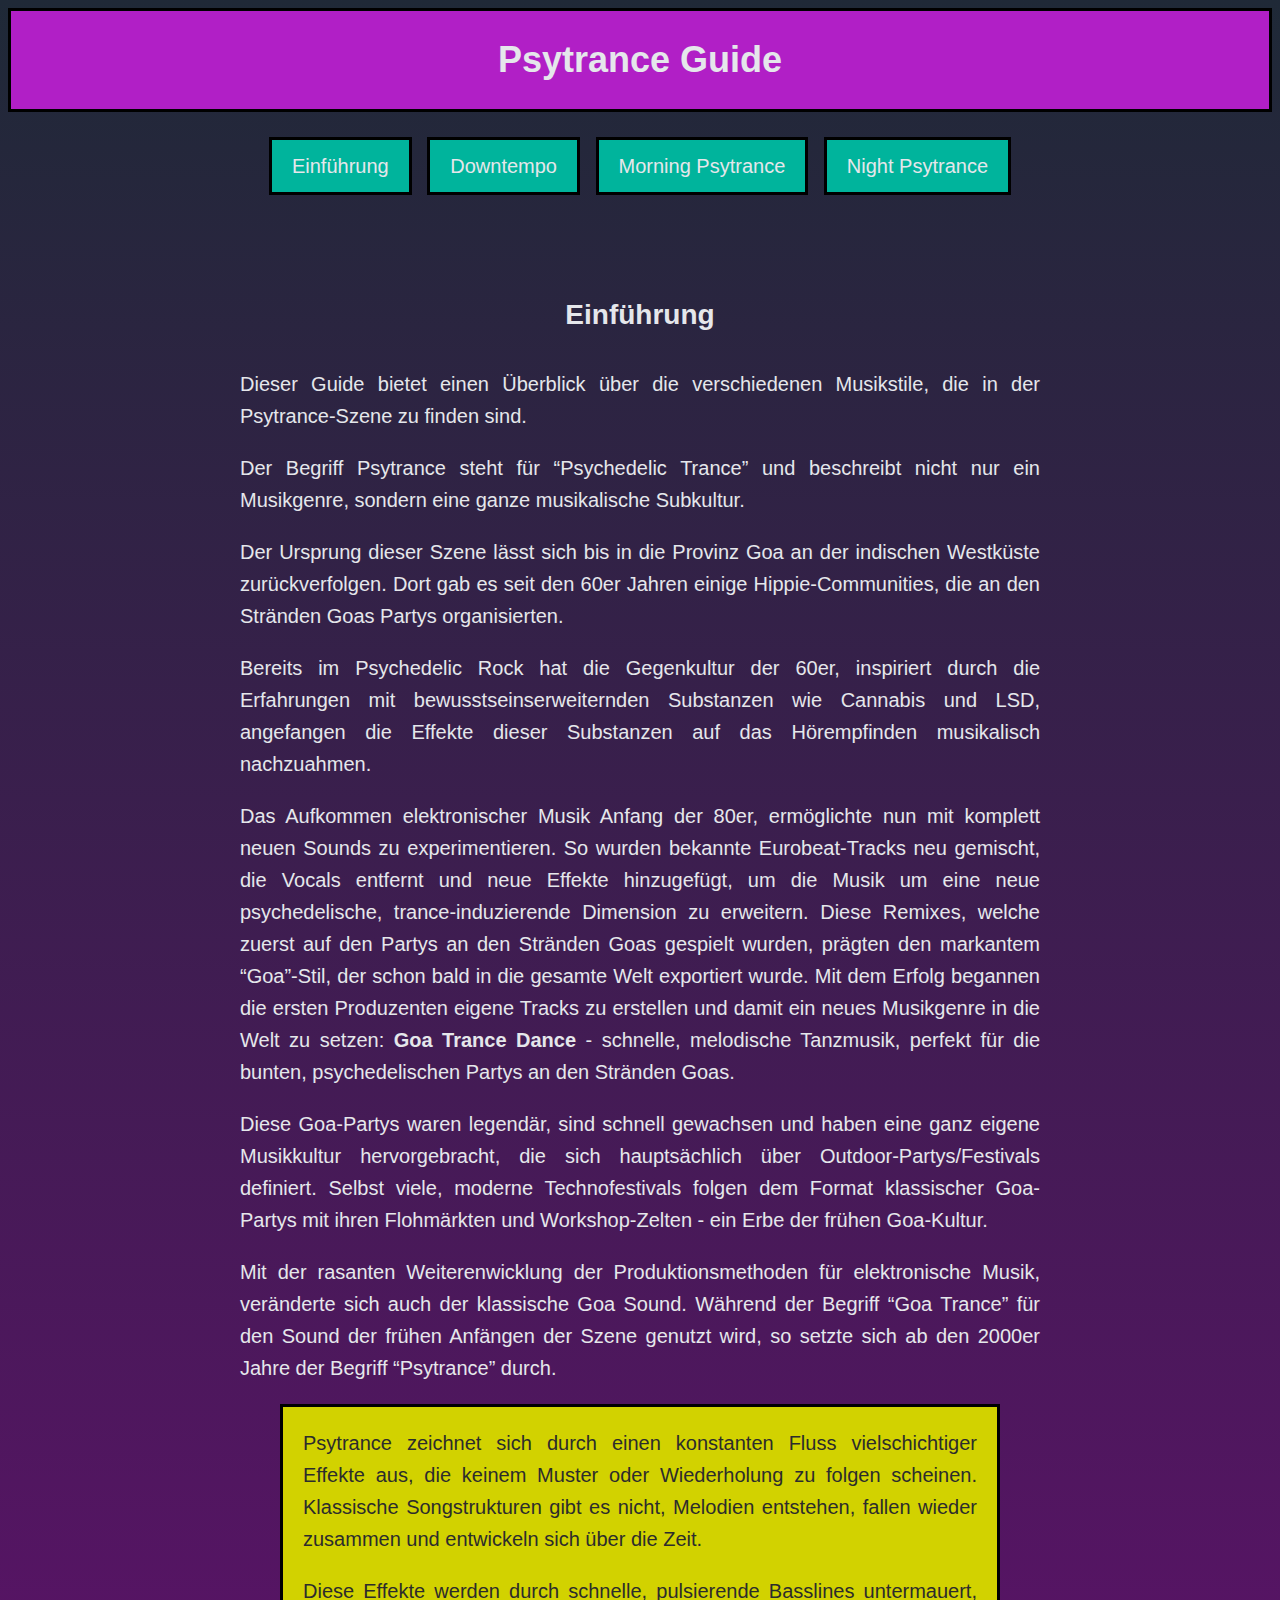
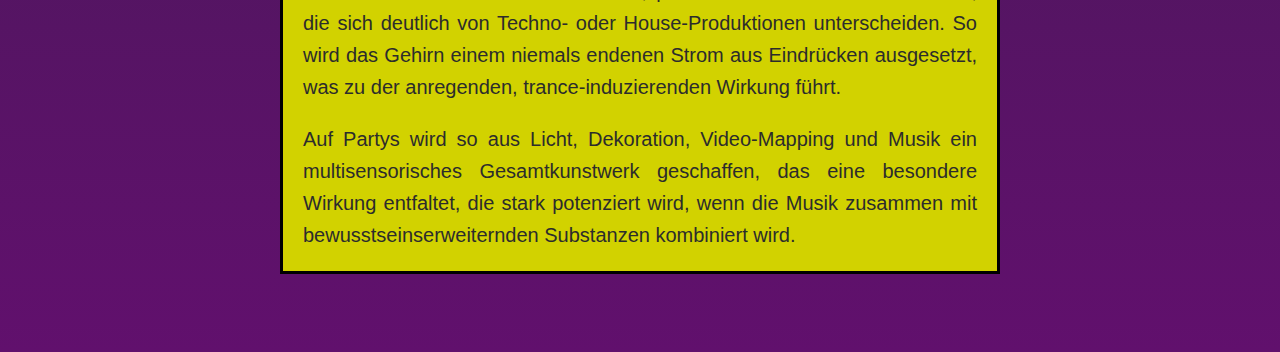
==== psytrance/index.html @ 25502bfd "feat: adds psytrance" ====
<!DOCTYPE html><!DOCTYPE html>
<html lang="de">

<head>
    <meta charset="utf-8">
    <meta name="viewport" content="width=device-width, initial-scale=1">
    <title>Psytrance Guide</title>
    <link rel="stylesheet" type="text/css" href="styles.css" />
    <link rel="icon" type="image/svg+xml" href="/favicon.svg" />
</head>
<body>
    <header>
        <h1>Psytrance Guide</h1>
    </header>

    <nav>
        <ul>
            <li class="button"><a href="/">Einführung</a></li>
            <li class="button"><a href="/downtempo">Downtempo</a></li>
            <li class="button"><a href="/morning">Morning Psytrance</a></li>
            <li class="button"><a href="/night">Night Psytrance</a></li>
        </ul>
    </nav>

    <section>
        <h2 id="einführung">Einführung</h2>
<p>Dieser Guide bietet einen Überblick über die verschiedenen Musikstile,
die in der Psytrance-Szene zu finden sind.</p>
<p>Der Begriff Psytrance steht für “Psychedelic Trance”
und beschreibt nicht nur ein Musikgenre,
sondern eine ganze musikalische Subkultur.</p>
<p>Der Ursprung dieser Szene lässt sich bis in die Provinz Goa an der indischen Westküste zurückverfolgen.
Dort gab es seit den 60er Jahren einige Hippie-Communities,
die an den Stränden Goas Partys organisierten.</p>
<p>Bereits im Psychedelic Rock hat die Gegenkultur der 60er,
inspiriert durch die Erfahrungen mit bewusstseinserweiternden Substanzen wie Cannabis und LSD,
angefangen die Effekte dieser Substanzen auf das Hörempfinden musikalisch nachzuahmen.</p>
<p>Das Aufkommen elektronischer Musik Anfang der 80er,
ermöglichte nun mit komplett neuen Sounds zu experimentieren.
So wurden bekannte Eurobeat-Tracks neu gemischt,
die Vocals entfernt
und neue Effekte hinzugefügt,
um die Musik um eine neue psychedelische, trance-induzierende Dimension zu erweitern.
Diese Remixes,
welche zuerst auf den Partys an den Stränden Goas gespielt wurden,
prägten den markantem “Goa”-Stil,
der schon bald in die gesamte Welt exportiert wurde.
Mit dem Erfolg begannen die ersten Produzenten eigene Tracks zu erstellen und
damit ein neues Musikgenre in die Welt zu setzen:
<strong>Goa Trance Dance</strong> - schnelle, melodische Tanzmusik, perfekt für die bunten, psychedelischen Partys an den Stränden Goas.</p>
<p>Diese Goa-Partys waren legendär, sind schnell gewachsen und haben eine ganz eigene Musikkultur hervorgebracht,
die sich hauptsächlich über Outdoor-Partys/Festivals definiert.
Selbst viele, moderne Technofestivals folgen dem Format klassischer Goa-Partys mit ihren Flohmärkten
und Workshop-Zelten - ein Erbe der frühen Goa-Kultur.</p>
<p>Mit der rasanten Weiterenwicklung der Produktionsmethoden für elektronische Musik,
veränderte sich auch der klassische Goa Sound.
Während der Begriff “Goa Trance” für den Sound der frühen Anfängen der Szene genutzt wird,
so setzte sich ab den 2000er Jahre der Begriff “Psytrance” durch.</p>
<blockquote>
<p>Psytrance zeichnet sich durch einen konstanten Fluss vielschichtiger Effekte aus,
die keinem Muster oder Wiederholung zu folgen scheinen.
Klassische Songstrukturen gibt es nicht, Melodien entstehen, fallen wieder zusammen
und entwickeln sich über die Zeit.</p>
<p>Diese Effekte werden durch schnelle, pulsierende Basslines untermauert,
die sich deutlich von Techno- oder House-Produktionen unterscheiden.
So wird das Gehirn einem niemals endenen Strom aus Eindrücken ausgesetzt,
was zu der anregenden, trance-induzierenden Wirkung führt.</p>
<p>Auf Partys wird so aus Licht, Dekoration, Video-Mapping und Musik ein multisensorisches Gesamtkunstwerk geschaffen,
das eine besondere Wirkung entfaltet,
die stark potenziert wird,
wenn die Musik zusammen mit bewusstseinserweiternden Substanzen kombiniert wird.</p>
</blockquote></section>
</body>
</html>
---- psytrance/styles.css ----
:root {
    --text: #e5e7eb;
    --visited-text: #aaa;
    --background: #1f2937;
    --gradient: linear-gradient(#1f2937, #61106d);
    --border: #aaa;
    --background-header: #b11fc6;
    --button: #00b49c;
    --button-hover: #00ccb1;
    --black: #000;
    --blockquote-text: #2c2c2c;
    --blockquote: #d2d200;
}

body {
    font-family: Metropolis, Inter, X-LocaleSpecific, Arial, sans-serif;
    color: var(--text);
    font-weight: 100;
    font-size: 20px;
    line-height: 1.6;
    background: var(--gradient);
}

a {
    color: var(--text);
}

a :visited {
    color: var(--visited-text);
}

header {
    padding-top: 20px;
    padding-bottom: 20px;
    background-color: var(--background-header);
    border: 3px solid var(--black);
}

nav {
    padding-top: 10px;
    padding-bottom: 20px;
    margin-top: 10px;
    text-align: center;
}

nav ul {
    list-style-type: none;
    padding: 0;
    margin: 0;
}

nav ul li {
    display: inline-block;
}

.button:hover {
    background-color: var(--button-hover);
}

.button {
    border: 3px solid var(--black);
    background-color: var(--button);
    text-decoration: none;
    padding-left: 20px;
    padding-right: 20px;
    padding-top: 10px;
    padding-bottom: 10px;
    margin: 5px;
}

.button > a {
    text-decoration: none;
}


nav,
section {
    max-width: 800px;
    margin-left: auto;
    margin-right: auto;
}

section {
    padding: 50px;
}

h1 {
    font-size: 36px;
    margin: 0;
    text-align: center;
}

h2 {
    font-size: 28px;
    margin-bottom: 30px;
    text-align: center;
}

h3 {
    font-size: 24px;
    margin-bottom: 10px;
    text-align: center;
}

blockquote {
    border: 3px solid var(--black);
    background-color: var(--blockquote);
    color: var(--blockquote-text);
    padding-left: 20px;
    padding-right: 20px;
}

blockquote, p {
    text-align: justify;
    text-justify: inter-word;
}

strong {
    font-weight: bold;
}
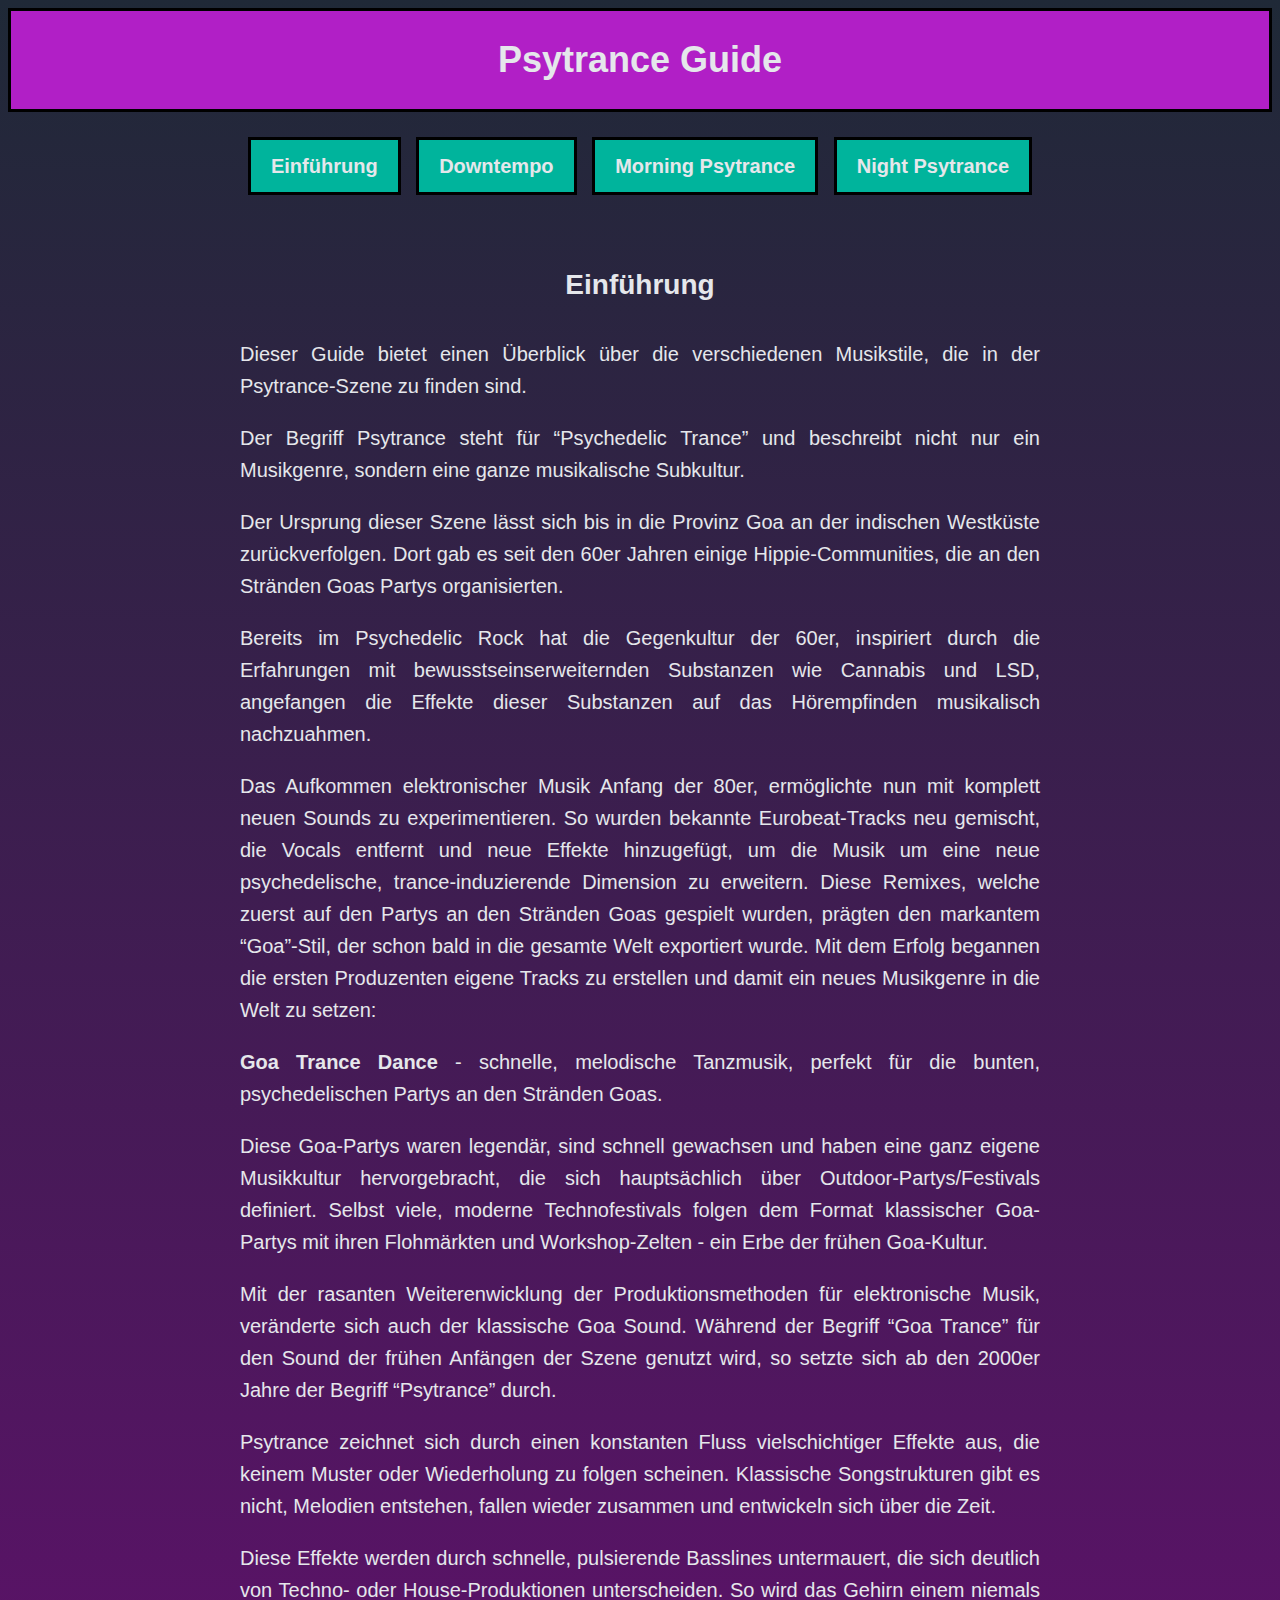
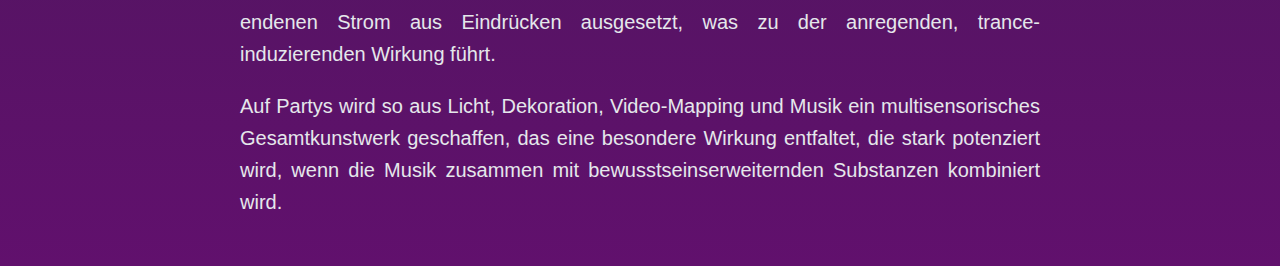
==== commit 4c289360: "fix: improves psytrance mobile experience" ====
--- a/psytrance/index.html
+++ b/psytrance/index.html
@@ -5,8 +5,8 @@
     <meta charset="utf-8">
     <meta name="viewport" content="width=device-width, initial-scale=1">
     <title>Psytrance Guide</title>
-    <link rel="stylesheet" type="text/css" href="styles.css" />
-    <link rel="icon" type="image/svg+xml" href="/favicon.svg" />
+    <link rel="stylesheet" type="text/css" href="/psytrance/styles.css" />
+    <link rel="icon" type="image/svg+xml" href="/psytrance/favicon.svg" />
 </head>
 <body>
     <header>
@@ -15,10 +15,10 @@
 
     <nav>
         <ul>
-            <li class="button"><a href="/">Einführung</a></li>
-            <li class="button"><a href="/downtempo">Downtempo</a></li>
-            <li class="button"><a href="/morning">Morning Psytrance</a></li>
-            <li class="button"><a href="/night">Night Psytrance</a></li>
+            <li class="button"><a href="/psytrance">Einführung</a></li>
+            <li class="button"><a href="/psytrance/downtempo">Downtempo</a></li>
+            <li class="button"><a href="/psytrance/morning">Morning Psytrance</a></li>
+            <li class="button"><a href="/psytrance/night">Night Psytrance</a></li>
         </ul>
     </nav>
 
@@ -46,8 +46,8 @@
 prägten den markantem “Goa”-Stil,
 der schon bald in die gesamte Welt exportiert wurde.
 Mit dem Erfolg begannen die ersten Produzenten eigene Tracks zu erstellen und
-damit ein neues Musikgenre in die Welt zu setzen:
-<strong>Goa Trance Dance</strong> - schnelle, melodische Tanzmusik, perfekt für die bunten, psychedelischen Partys an den Stränden Goas.</p>
+damit ein neues Musikgenre in die Welt zu setzen:</p>
+<p><strong>Goa Trance Dance</strong> - schnelle, melodische Tanzmusik, perfekt für die bunten, psychedelischen Partys an den Stränden Goas.</p>
 <p>Diese Goa-Partys waren legendär, sind schnell gewachsen und haben eine ganz eigene Musikkultur hervorgebracht,
 die sich hauptsächlich über Outdoor-Partys/Festivals definiert.
 Selbst viele, moderne Technofestivals folgen dem Format klassischer Goa-Partys mit ihren Flohmärkten
@@ -56,7 +56,6 @@
 veränderte sich auch der klassische Goa Sound.
 Während der Begriff “Goa Trance” für den Sound der frühen Anfängen der Szene genutzt wird,
 so setzte sich ab den 2000er Jahre der Begriff “Psytrance” durch.</p>
-<blockquote>
 <p>Psytrance zeichnet sich durch einen konstanten Fluss vielschichtiger Effekte aus,
 die keinem Muster oder Wiederholung zu folgen scheinen.
 Klassische Songstrukturen gibt es nicht, Melodien entstehen, fallen wieder zusammen
@@ -68,7 +67,6 @@
 <p>Auf Partys wird so aus Licht, Dekoration, Video-Mapping und Musik ein multisensorisches Gesamtkunstwerk geschaffen,
 das eine besondere Wirkung entfaltet,
 die stark potenziert wird,
-wenn die Musik zusammen mit bewusstseinserweiternden Substanzen kombiniert wird.</p>
-</blockquote></section>
+wenn die Musik zusammen mit bewusstseinserweiternden Substanzen kombiniert wird.</p></section>
 </body>
 </html>--- a/psytrance/styles.css
+++ b/psytrance/styles.css
@@ -60,6 +60,7 @@
 .button {
     border: 3px solid var(--black);
     background-color: var(--button);
+    font-weight: bold;
     text-decoration: none;
     padding-left: 20px;
     padding-right: 20px;
@@ -81,7 +82,7 @@
 }
 
 section {
-    padding: 50px;
+    padding: 20px;
 }
 
 h1 {
@@ -113,6 +114,7 @@
 blockquote, p {
     text-align: justify;
     text-justify: inter-word;
+    word-wrap: break-word;
 }
 
 strong {
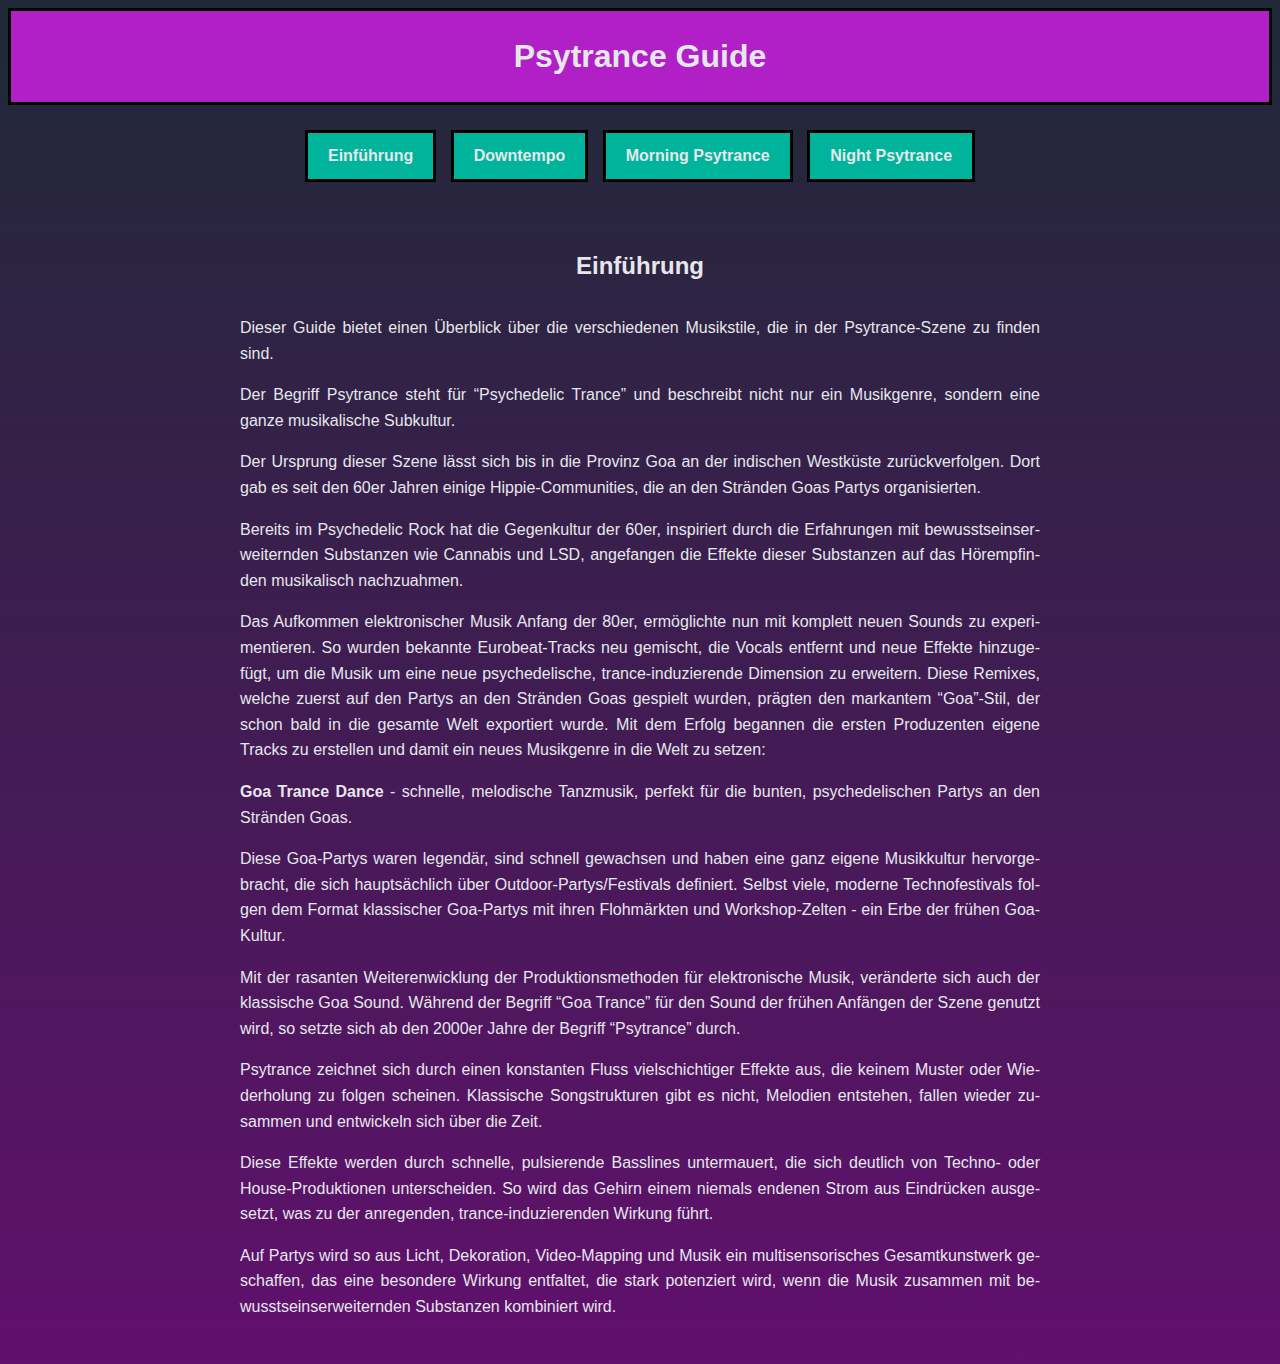
==== commit 131a3d09: "psytrance: improves layout" ====
--- a/psytrance/index.html
+++ b/psytrance/index.html
@@ -22,7 +22,7 @@
         </ul>
     </nav>
 
-    <section>
+    <article>
         <h2 id="einführung">Einführung</h2>
 <p>Dieser Guide bietet einen Überblick über die verschiedenen Musikstile,
 die in der Psytrance-Szene zu finden sind.</p>
@@ -67,6 +67,6 @@
 <p>Auf Partys wird so aus Licht, Dekoration, Video-Mapping und Musik ein multisensorisches Gesamtkunstwerk geschaffen,
 das eine besondere Wirkung entfaltet,
 die stark potenziert wird,
-wenn die Musik zusammen mit bewusstseinserweiternden Substanzen kombiniert wird.</p></section>
+wenn die Musik zusammen mit bewusstseinserweiternden Substanzen kombiniert wird.</p></article>
 </body>
 </html>--- a/psytrance/styles.css
+++ b/psytrance/styles.css
@@ -16,7 +16,7 @@
     font-family: Metropolis, Inter, X-LocaleSpecific, Arial, sans-serif;
     color: var(--text);
     font-weight: 100;
-    font-size: 20px;
+    font-size: 16px;
     line-height: 1.6;
     background: var(--gradient);
 }
@@ -75,38 +75,46 @@
 
 
 nav,
-section {
+article {
     max-width: 800px;
     margin-left: auto;
     margin-right: auto;
 }
 
-section {
+article {
     padding: 20px;
 }
 
 h1 {
-    font-size: 36px;
+    font-size: 32px;
     margin: 0;
     text-align: center;
 }
 
 h2 {
-    font-size: 28px;
+    font-size: 24px;
     margin-bottom: 30px;
     text-align: center;
 }
 
 h3 {
-    font-size: 24px;
+    font-size: 20px;
     margin-bottom: 10px;
     text-align: center;
+}
+
+h4 {
+    font-size: 16px;
+    margin-bottom: 10px;
+    text-align: left;
 }
 
 blockquote {
     border: 3px solid var(--black);
     background-color: var(--blockquote);
     color: var(--blockquote-text);
+    margin-left: 0.25em;
+    margin-right: 0.25em;
     padding-left: 20px;
     padding-right: 20px;
 }
@@ -115,6 +123,7 @@
     text-align: justify;
     text-justify: inter-word;
     word-wrap: break-word;
+    hyphens: auto;
 }
 
 strong {
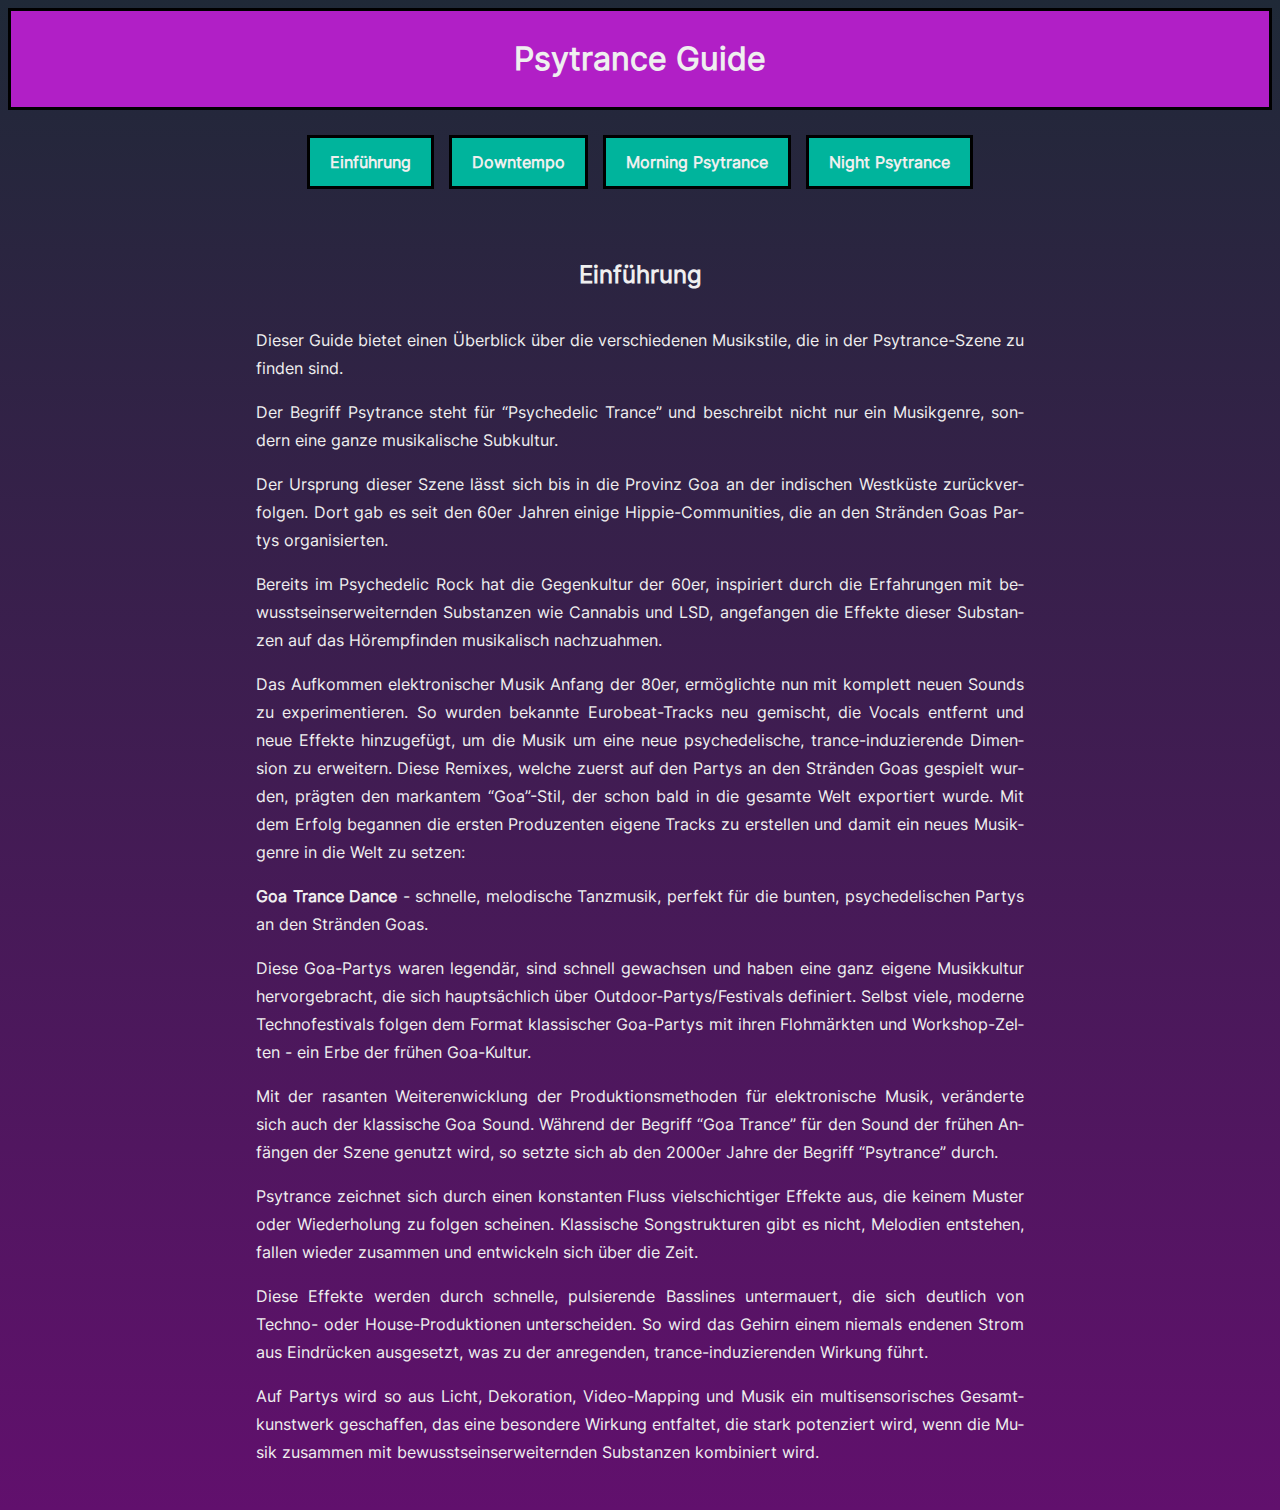
==== commit feec758f: "psytrance: improves readability" ====
--- a/psytrance/index.html
+++ b/psytrance/index.html
@@ -25,7 +25,7 @@
     <article>
         <h2 id="einführung">Einführung</h2>
 <p>Dieser Guide bietet einen Überblick über die verschiedenen Musikstile,
-die in der Psytrance-Szene zu finden sind.</p>
+die in der <nobr>Psytrance</nobr>-Szene zu finden sind.</p>
 <p>Der Begriff Psytrance steht für “Psychedelic Trance”
 und beschreibt nicht nur ein Musikgenre,
 sondern eine ganze musikalische Subkultur.</p>
--- a/psytrance/styles.css
+++ b/psytrance/styles.css
@@ -1,32 +1,30 @@
+@font-face {
+    font-family: Inter;
+    src: url(/psytrance/Inter-Regular.ttf);
+}
+
 :root {
-    --text: #e5e7eb;
-    --visited-text: #aaa;
-    --background: #1f2937;
+    --text: #efefef;
     --gradient: linear-gradient(#1f2937, #61106d);
-    --border: #aaa;
     --background-header: #b11fc6;
     --button: #00b49c;
     --button-hover: #00ccb1;
     --black: #000;
     --blockquote-text: #2c2c2c;
     --blockquote: #d2d200;
-}
+}  
 
 body {
-    font-family: Metropolis, Inter, X-LocaleSpecific, Arial, sans-serif;
+    font-family: Inter, Arial, sans-serif;
     color: var(--text);
     font-weight: 100;
     font-size: 16px;
-    line-height: 1.6;
+    line-height: 1.75;
     background: var(--gradient);
 }
 
 a {
     color: var(--text);
-}
-
-a :visited {
-    color: var(--visited-text);
 }
 
 header {
@@ -76,7 +74,7 @@
 
 nav,
 article {
-    max-width: 800px;
+    max-width: 48rem;
     margin-left: auto;
     margin-right: auto;
 }
@@ -104,7 +102,7 @@
 }
 
 h4 {
-    font-size: 16px;
+    font-size: 18px;
     margin-bottom: 10px;
     text-align: left;
 }
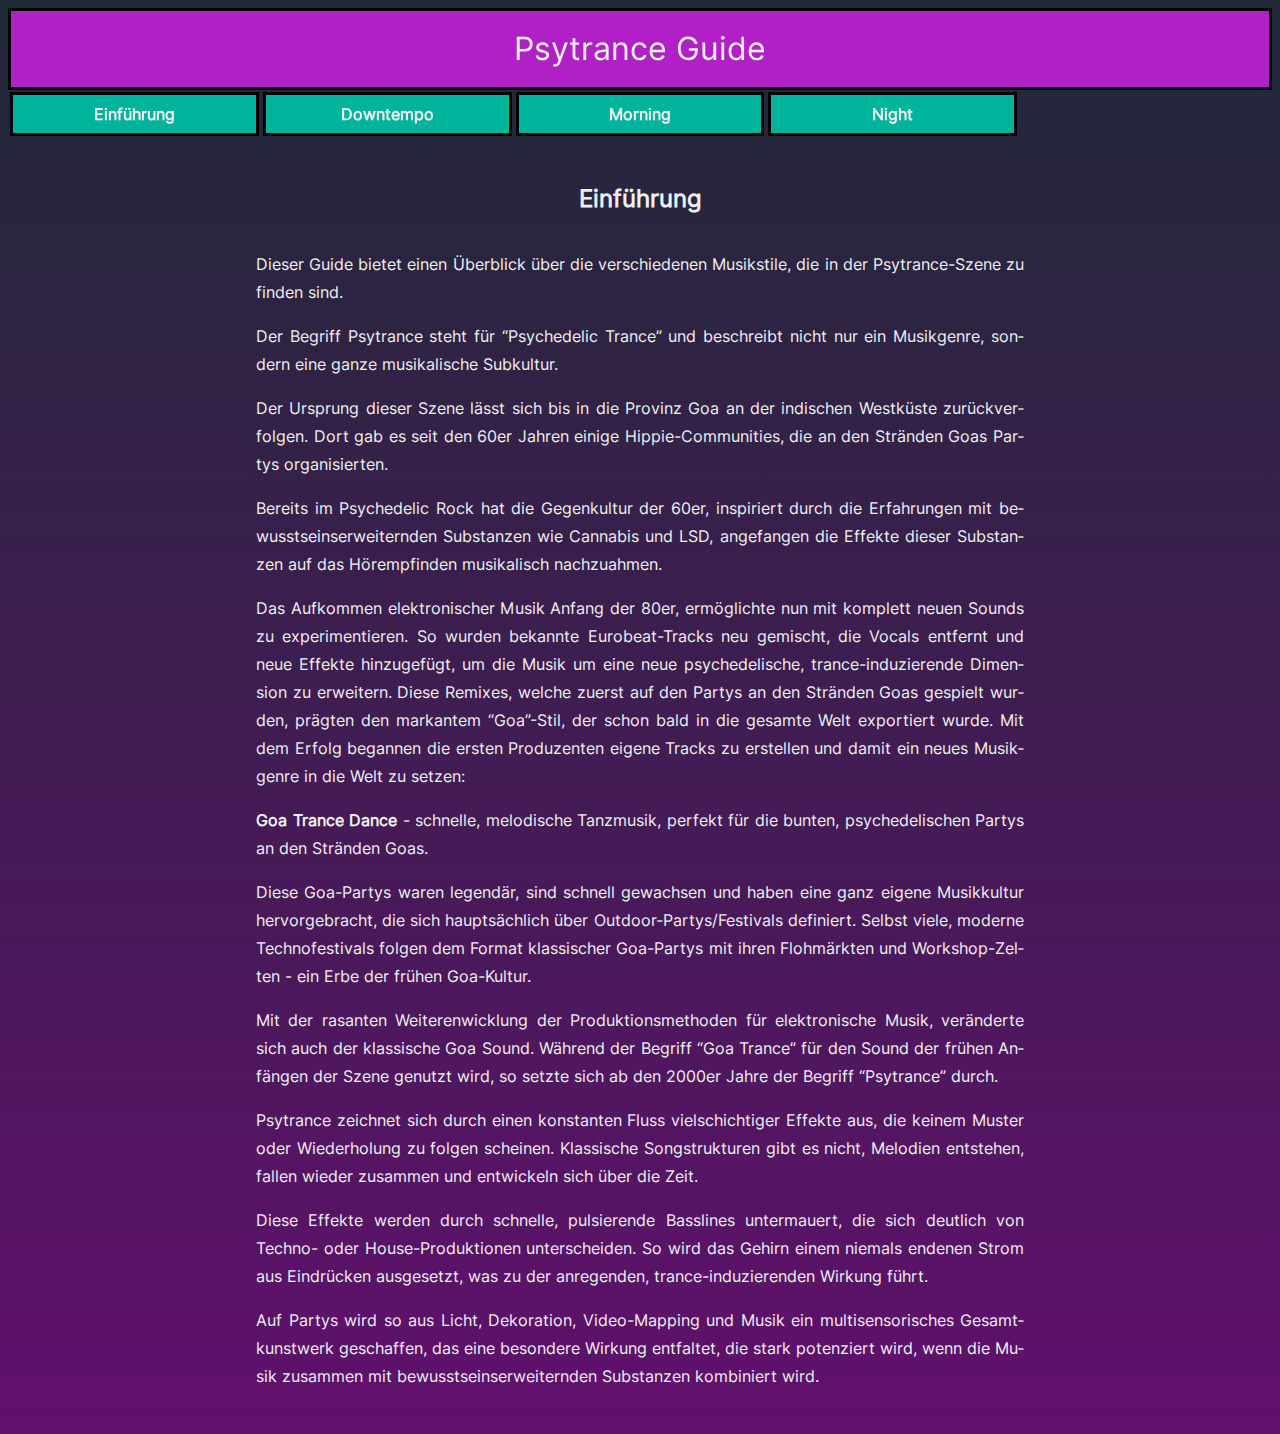
==== commit 9a48d7a0: "psytrance: revises menu" ====
--- a/psytrance/index.html
+++ b/psytrance/index.html
@@ -9,18 +9,59 @@
     <link rel="icon" type="image/svg+xml" href="/psytrance/favicon.svg" />
 </head>
 <body>
-    <header>
-        <h1>Psytrance Guide</h1>
+    <header class="header">
+        <div class="logo">
+            <a href="/psytrance">Psytrance Guide</a>
+        </div>
+        <nav>
+            <div class="row">
+    
+                <div class="nav-button">
+                    <div class="button"><a href="/psytrance">Einführung</a></div>
+                </div>
+    
+                <div class="nav-button">
+                    <label for="downtempo-menu" class="button dropdown">Downtempo</label>
+                    <input type="checkbox" id="downtempo-menu" class="dropdown-box">
+                    <div class="row dropdown-content">
+                        <div class="dropdown-entry"><a href="/psytrance/downtempo">Psychedelic Downtempo</a></div>
+                        <div class="dropdown-entry"><a href="/psytrance/downtempo#psychedelische-live-musik">Live-Musik</a></div>
+                        <div class="dropdown-entry"><a href="/psytrance/downtempo#psychedelic-ambient">Psychedelic Ambient</a></div>
+                        <div class="dropdown-entry"><a href="/psytrance/downtempo#psychillpsybient">Psychill/Psybient</a></div>
+                        <div class="dropdown-entry"><a href="/psytrance/downtempo#psy-dub">Psy Dub</a></div>
+                        <div class="dropdown-entry"><a href="/psytrance/downtempo#psy-bass">Psy Bass</a></div>
+                        <div class="dropdown-entry"><a href="/psytrance/downtempo#chillgressive">Chillgressive</a></div>
+                        <div class="dropdown-entry"><a href="/psytrance/downtempo#dark-psychill">Dark Psychill</a></div>
+                    </div>
+                </div>
+    
+                <div class="nav-button">
+                    <label for="morning-menu" class="button dropdown">Morning</label>
+                    <input type="checkbox" id="morning-menu" class="dropdown-box">
+                    <div class="row dropdown-content">
+                        <div class="dropdown-entry"><a href="/psytrance/morning">Morning Psytrance</a></div>
+                        <div class="dropdown-entry"><a href="/psytrance/morning#goa-trance-neo-goa-135-150-bpm">Goa Trance</a></div>
+                        <div class="dropdown-entry"><a href="/psytrance/morning#progressive-psytrance-proggie-135-142-bpm">Progressive</a></div>
+                        <div class="dropdown-entry"><a href="/psytrance/morning#fullon-142-145-bpm">FullOn</a></div>
+                        <div class="dropdown-entry"><a href="/psytrance/morning#psychedelic-techno">Psy Techno</a></div>
+                    </div>
+                </div>
+    
+                <div class="nav-button">
+                    <label for="night-menu" class="button dropdown">Night</label>
+                    <input type="checkbox" id="night-menu" class="dropdown-box">
+                    <div class="row dropdown-content">
+                        <div class="dropdown-entry"><a href="/psytrance/night">Night Psytrance</a></div>
+                        <div class="dropdown-entry"><a href="/psytrance/night#twilight--night-fullon-142-148-bpm">Twilight/Night Fullon</a></div>
+                        <div class="dropdown-entry"><a href="/psytrance/night#dark-psy-145-160-bpm">Dark Psy</a></div>
+                        <div class="dropdown-entry"><a href="/psytrance/night#forest-148-155-bpm">Forest</a></div>
+                        <div class="dropdown-entry"><a href="/psytrance/night#hi-tech-160-200-bpm">Hi-Tech</a></div>
+                        <div class="dropdown-entry"><a href="/psytrance/night#zenonesque--dark-prog-130-138-bpm">Dark Prog</a></div>
+                    </div>
+                </div>
+            </div>
+        </nav>
     </header>
-
-    <nav>
-        <ul>
-            <li class="button"><a href="/psytrance">Einführung</a></li>
-            <li class="button"><a href="/psytrance/downtempo">Downtempo</a></li>
-            <li class="button"><a href="/psytrance/morning">Morning Psytrance</a></li>
-            <li class="button"><a href="/psytrance/night">Night Psytrance</a></li>
-        </ul>
-    </nav>
 
     <article>
         <h2 id="einführung">Einführung</h2>
--- a/psytrance/styles.css
+++ b/psytrance/styles.css
@@ -6,13 +6,20 @@
 :root {
     --text: #efefef;
     --gradient: linear-gradient(#1f2937, #61106d);
-    --background-header: #b11fc6;
+    --background-header: #1f2937;
+    --background-logo: #b11fc6;
     --button: #00b49c;
     --button-hover: #00ccb1;
+    --dropdown-entry: #1aa5c4;
+    --dropdown-entry-hover: #1abbde;
     --black: #000;
     --blockquote-text: #2c2c2c;
     --blockquote: #d2d200;
-}  
+}
+
+html {
+    scroll-padding-top: 200px;
+}
 
 body {
     font-family: Inter, Arial, sans-serif;
@@ -27,65 +34,20 @@
     color: var(--text);
 }
 
-header {
-    padding-top: 20px;
-    padding-bottom: 20px;
-    background-color: var(--background-header);
-    border: 3px solid var(--black);
-}
-
 nav {
-    padding-top: 10px;
-    padding-bottom: 20px;
-    margin-top: 10px;
-    text-align: center;
-}
-
-nav ul {
-    list-style-type: none;
-    padding: 0;
-    margin: 0;
-}
-
-nav ul li {
-    display: inline-block;
-}
-
-.button:hover {
-    background-color: var(--button-hover);
-}
-
-.button {
-    border: 3px solid var(--black);
-    background-color: var(--button);
-    font-weight: bold;
-    text-decoration: none;
-    padding-left: 20px;
-    padding-right: 20px;
-    padding-top: 10px;
-    padding-bottom: 10px;
-    margin: 5px;
-}
-
-.button > a {
-    text-decoration: none;
-}
-
-
-nav,
+    text-align: center;
+}
+
 article {
     max-width: 48rem;
     margin-left: auto;
     margin-right: auto;
-}
-
-article {
     padding: 20px;
 }
 
 h1 {
-    font-size: 32px;
-    margin: 0;
+    font-size: 28px;
+    margin-bottom: 30px;
     text-align: center;
 }
 
@@ -126,4 +88,126 @@
 
 strong {
     font-weight: bold;
+}
+
+.header {
+    position: sticky;
+    top: 0;
+}
+
+.logo {
+    padding-top: 10px;
+    padding-bottom: 10px;
+    background-color: var(--background-logo);
+    border: 3px solid var(--black);
+    font-size: 32px;
+    margin: 0;
+    text-align: center;
+    display: block;
+}
+
+.logo > a {
+    text-decoration: none;
+}
+
+.button {
+    border: 3px solid var(--black);
+    background-color: var(--button);
+    font-weight: bold;
+    text-decoration: none;
+    padding-left: 10px;
+    padding-right: 10px;
+    padding-top: 5px;
+    padding-bottom: 5px;
+    margin: 2px;
+    cursor: pointer;
+    display: block;
+}
+
+.button:hover {
+    background-color: var(--button-hover);
+}
+
+.button > a {
+    text-decoration: none;
+}
+
+.dropdown-entry {
+    border: 3px solid var(--black);
+    background-color: var(--dropdown-entry);
+    font-weight: bold;
+    text-decoration: none;
+    padding-left: 10px;
+    padding-right: 10px;
+    padding-top: 5px;
+    padding-bottom: 5px;
+    margin-top: 1px;
+    margin-bottom: 1px;
+    margin-left: 5px;
+    margin-right: 5px;
+    cursor: pointer;
+    display: block;
+}
+
+.dropdown-entry:hover {
+    background-color: var(--dropdown-entry-hover);
+}
+
+.dropdown-entry > a {
+    text-decoration: none;
+}
+
+.row:after {
+    content: "";
+    display: table;
+    clear: both;
+}
+
+.nav-button {
+    float: left;
+    width: 20%;
+}
+
+.dropdown-box {
+    display: none;
+}
+
+.dropdown-content {
+    display: none;
+    position: absolute;
+}
+
+.nav-button:hover > .dropdown-content {
+    display: block;
+}
+
+.dropdown-box:checked + .button {
+    background-color: var(--button-checked);
+}
+
+@media screen and (max-width: 775px) {
+    html {
+        scroll-padding-top: initial;
+    }
+    .header {
+        position: initial;
+        top: initial;
+    }
+    .logo {
+        position: sticky;
+        top: 0;
+    }
+    .button, .nav-button {
+        float: none;
+        width: auto;
+        display: block;
+    }
+    .nav-button:hover > .dropdown-content {
+        display: none;
+    }
+    .dropdown-box:checked + .dropdown-content {
+        display: block;
+        position: initial;
+        top: auto;
+    }
 }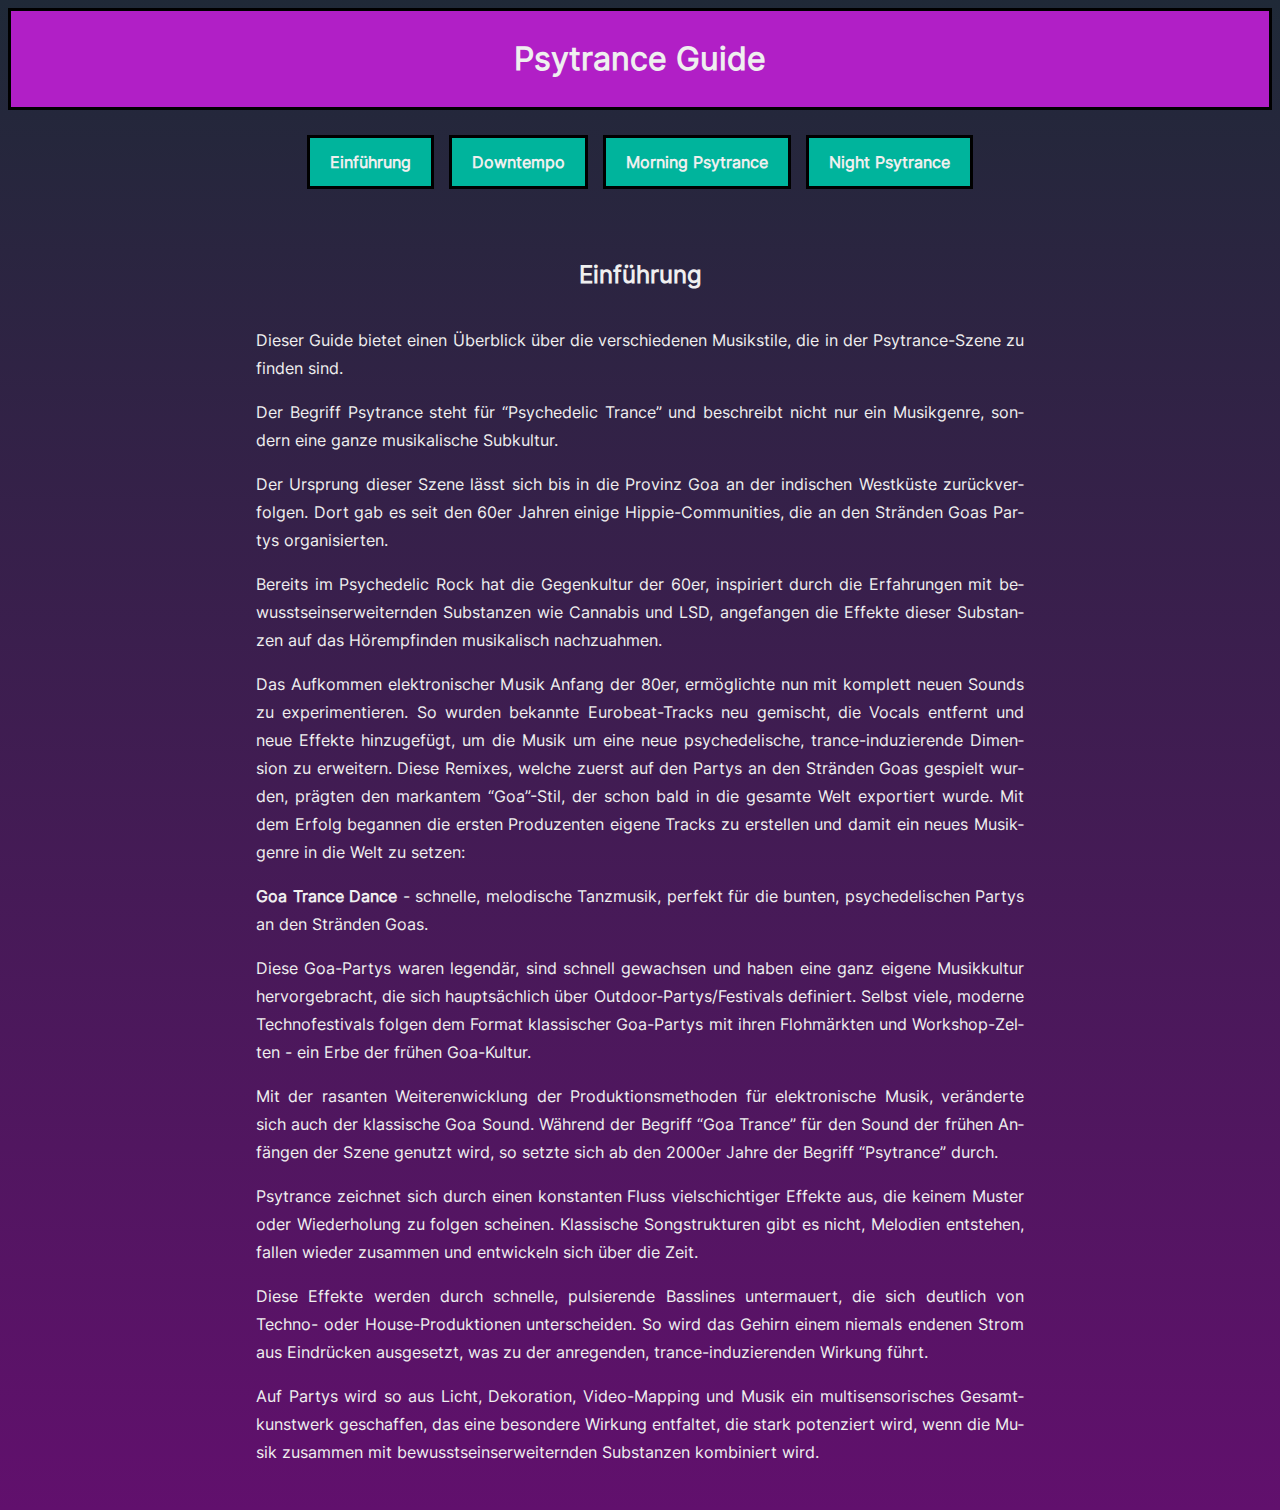
==== commit cbc1d89d: "Revert "psytrance: revises menu"" ====
--- a/psytrance/index.html
+++ b/psytrance/index.html
@@ -9,59 +9,18 @@
     <link rel="icon" type="image/svg+xml" href="/psytrance/favicon.svg" />
 </head>
 <body>
-    <header class="header">
-        <div class="logo">
-            <a href="/psytrance">Psytrance Guide</a>
-        </div>
-        <nav>
-            <div class="row">
-    
-                <div class="nav-button">
-                    <div class="button"><a href="/psytrance">Einführung</a></div>
-                </div>
-    
-                <div class="nav-button">
-                    <label for="downtempo-menu" class="button dropdown">Downtempo</label>
-                    <input type="checkbox" id="downtempo-menu" class="dropdown-box">
-                    <div class="row dropdown-content">
-                        <div class="dropdown-entry"><a href="/psytrance/downtempo">Psychedelic Downtempo</a></div>
-                        <div class="dropdown-entry"><a href="/psytrance/downtempo#psychedelische-live-musik">Live-Musik</a></div>
-                        <div class="dropdown-entry"><a href="/psytrance/downtempo#psychedelic-ambient">Psychedelic Ambient</a></div>
-                        <div class="dropdown-entry"><a href="/psytrance/downtempo#psychillpsybient">Psychill/Psybient</a></div>
-                        <div class="dropdown-entry"><a href="/psytrance/downtempo#psy-dub">Psy Dub</a></div>
-                        <div class="dropdown-entry"><a href="/psytrance/downtempo#psy-bass">Psy Bass</a></div>
-                        <div class="dropdown-entry"><a href="/psytrance/downtempo#chillgressive">Chillgressive</a></div>
-                        <div class="dropdown-entry"><a href="/psytrance/downtempo#dark-psychill">Dark Psychill</a></div>
-                    </div>
-                </div>
-    
-                <div class="nav-button">
-                    <label for="morning-menu" class="button dropdown">Morning</label>
-                    <input type="checkbox" id="morning-menu" class="dropdown-box">
-                    <div class="row dropdown-content">
-                        <div class="dropdown-entry"><a href="/psytrance/morning">Morning Psytrance</a></div>
-                        <div class="dropdown-entry"><a href="/psytrance/morning#goa-trance-neo-goa-135-150-bpm">Goa Trance</a></div>
-                        <div class="dropdown-entry"><a href="/psytrance/morning#progressive-psytrance-proggie-135-142-bpm">Progressive</a></div>
-                        <div class="dropdown-entry"><a href="/psytrance/morning#fullon-142-145-bpm">FullOn</a></div>
-                        <div class="dropdown-entry"><a href="/psytrance/morning#psychedelic-techno">Psy Techno</a></div>
-                    </div>
-                </div>
-    
-                <div class="nav-button">
-                    <label for="night-menu" class="button dropdown">Night</label>
-                    <input type="checkbox" id="night-menu" class="dropdown-box">
-                    <div class="row dropdown-content">
-                        <div class="dropdown-entry"><a href="/psytrance/night">Night Psytrance</a></div>
-                        <div class="dropdown-entry"><a href="/psytrance/night#twilight--night-fullon-142-148-bpm">Twilight/Night Fullon</a></div>
-                        <div class="dropdown-entry"><a href="/psytrance/night#dark-psy-145-160-bpm">Dark Psy</a></div>
-                        <div class="dropdown-entry"><a href="/psytrance/night#forest-148-155-bpm">Forest</a></div>
-                        <div class="dropdown-entry"><a href="/psytrance/night#hi-tech-160-200-bpm">Hi-Tech</a></div>
-                        <div class="dropdown-entry"><a href="/psytrance/night#zenonesque--dark-prog-130-138-bpm">Dark Prog</a></div>
-                    </div>
-                </div>
-            </div>
-        </nav>
+    <header>
+        <h1>Psytrance Guide</h1>
     </header>
+
+    <nav>
+        <ul>
+            <li class="button"><a href="/psytrance">Einführung</a></li>
+            <li class="button"><a href="/psytrance/downtempo">Downtempo</a></li>
+            <li class="button"><a href="/psytrance/morning">Morning Psytrance</a></li>
+            <li class="button"><a href="/psytrance/night">Night Psytrance</a></li>
+        </ul>
+    </nav>
 
     <article>
         <h2 id="einführung">Einführung</h2>
--- a/psytrance/styles.css
+++ b/psytrance/styles.css
@@ -6,20 +6,13 @@
 :root {
     --text: #efefef;
     --gradient: linear-gradient(#1f2937, #61106d);
-    --background-header: #1f2937;
-    --background-logo: #b11fc6;
+    --background-header: #b11fc6;
     --button: #00b49c;
     --button-hover: #00ccb1;
-    --dropdown-entry: #1aa5c4;
-    --dropdown-entry-hover: #1abbde;
     --black: #000;
     --blockquote-text: #2c2c2c;
     --blockquote: #d2d200;
-}
-
-html {
-    scroll-padding-top: 200px;
-}
+}  
 
 body {
     font-family: Inter, Arial, sans-serif;
@@ -34,20 +27,65 @@
     color: var(--text);
 }
 
+header {
+    padding-top: 20px;
+    padding-bottom: 20px;
+    background-color: var(--background-header);
+    border: 3px solid var(--black);
+}
+
 nav {
+    padding-top: 10px;
+    padding-bottom: 20px;
+    margin-top: 10px;
     text-align: center;
 }
 
+nav ul {
+    list-style-type: none;
+    padding: 0;
+    margin: 0;
+}
+
+nav ul li {
+    display: inline-block;
+}
+
+.button:hover {
+    background-color: var(--button-hover);
+}
+
+.button {
+    border: 3px solid var(--black);
+    background-color: var(--button);
+    font-weight: bold;
+    text-decoration: none;
+    padding-left: 20px;
+    padding-right: 20px;
+    padding-top: 10px;
+    padding-bottom: 10px;
+    margin: 5px;
+}
+
+.button > a {
+    text-decoration: none;
+}
+
+
+nav,
 article {
     max-width: 48rem;
     margin-left: auto;
     margin-right: auto;
+}
+
+article {
     padding: 20px;
 }
 
 h1 {
-    font-size: 28px;
-    margin-bottom: 30px;
+    font-size: 32px;
+    margin: 0;
     text-align: center;
 }
 
@@ -88,126 +126,4 @@
 
 strong {
     font-weight: bold;
-}
-
-.header {
-    position: sticky;
-    top: 0;
-}
-
-.logo {
-    padding-top: 10px;
-    padding-bottom: 10px;
-    background-color: var(--background-logo);
-    border: 3px solid var(--black);
-    font-size: 32px;
-    margin: 0;
-    text-align: center;
-    display: block;
-}
-
-.logo > a {
-    text-decoration: none;
-}
-
-.button {
-    border: 3px solid var(--black);
-    background-color: var(--button);
-    font-weight: bold;
-    text-decoration: none;
-    padding-left: 10px;
-    padding-right: 10px;
-    padding-top: 5px;
-    padding-bottom: 5px;
-    margin: 2px;
-    cursor: pointer;
-    display: block;
-}
-
-.button:hover {
-    background-color: var(--button-hover);
-}
-
-.button > a {
-    text-decoration: none;
-}
-
-.dropdown-entry {
-    border: 3px solid var(--black);
-    background-color: var(--dropdown-entry);
-    font-weight: bold;
-    text-decoration: none;
-    padding-left: 10px;
-    padding-right: 10px;
-    padding-top: 5px;
-    padding-bottom: 5px;
-    margin-top: 1px;
-    margin-bottom: 1px;
-    margin-left: 5px;
-    margin-right: 5px;
-    cursor: pointer;
-    display: block;
-}
-
-.dropdown-entry:hover {
-    background-color: var(--dropdown-entry-hover);
-}
-
-.dropdown-entry > a {
-    text-decoration: none;
-}
-
-.row:after {
-    content: "";
-    display: table;
-    clear: both;
-}
-
-.nav-button {
-    float: left;
-    width: 20%;
-}
-
-.dropdown-box {
-    display: none;
-}
-
-.dropdown-content {
-    display: none;
-    position: absolute;
-}
-
-.nav-button:hover > .dropdown-content {
-    display: block;
-}
-
-.dropdown-box:checked + .button {
-    background-color: var(--button-checked);
-}
-
-@media screen and (max-width: 775px) {
-    html {
-        scroll-padding-top: initial;
-    }
-    .header {
-        position: initial;
-        top: initial;
-    }
-    .logo {
-        position: sticky;
-        top: 0;
-    }
-    .button, .nav-button {
-        float: none;
-        width: auto;
-        display: block;
-    }
-    .nav-button:hover > .dropdown-content {
-        display: none;
-    }
-    .dropdown-box:checked + .dropdown-content {
-        display: block;
-        position: initial;
-        top: auto;
-    }
 }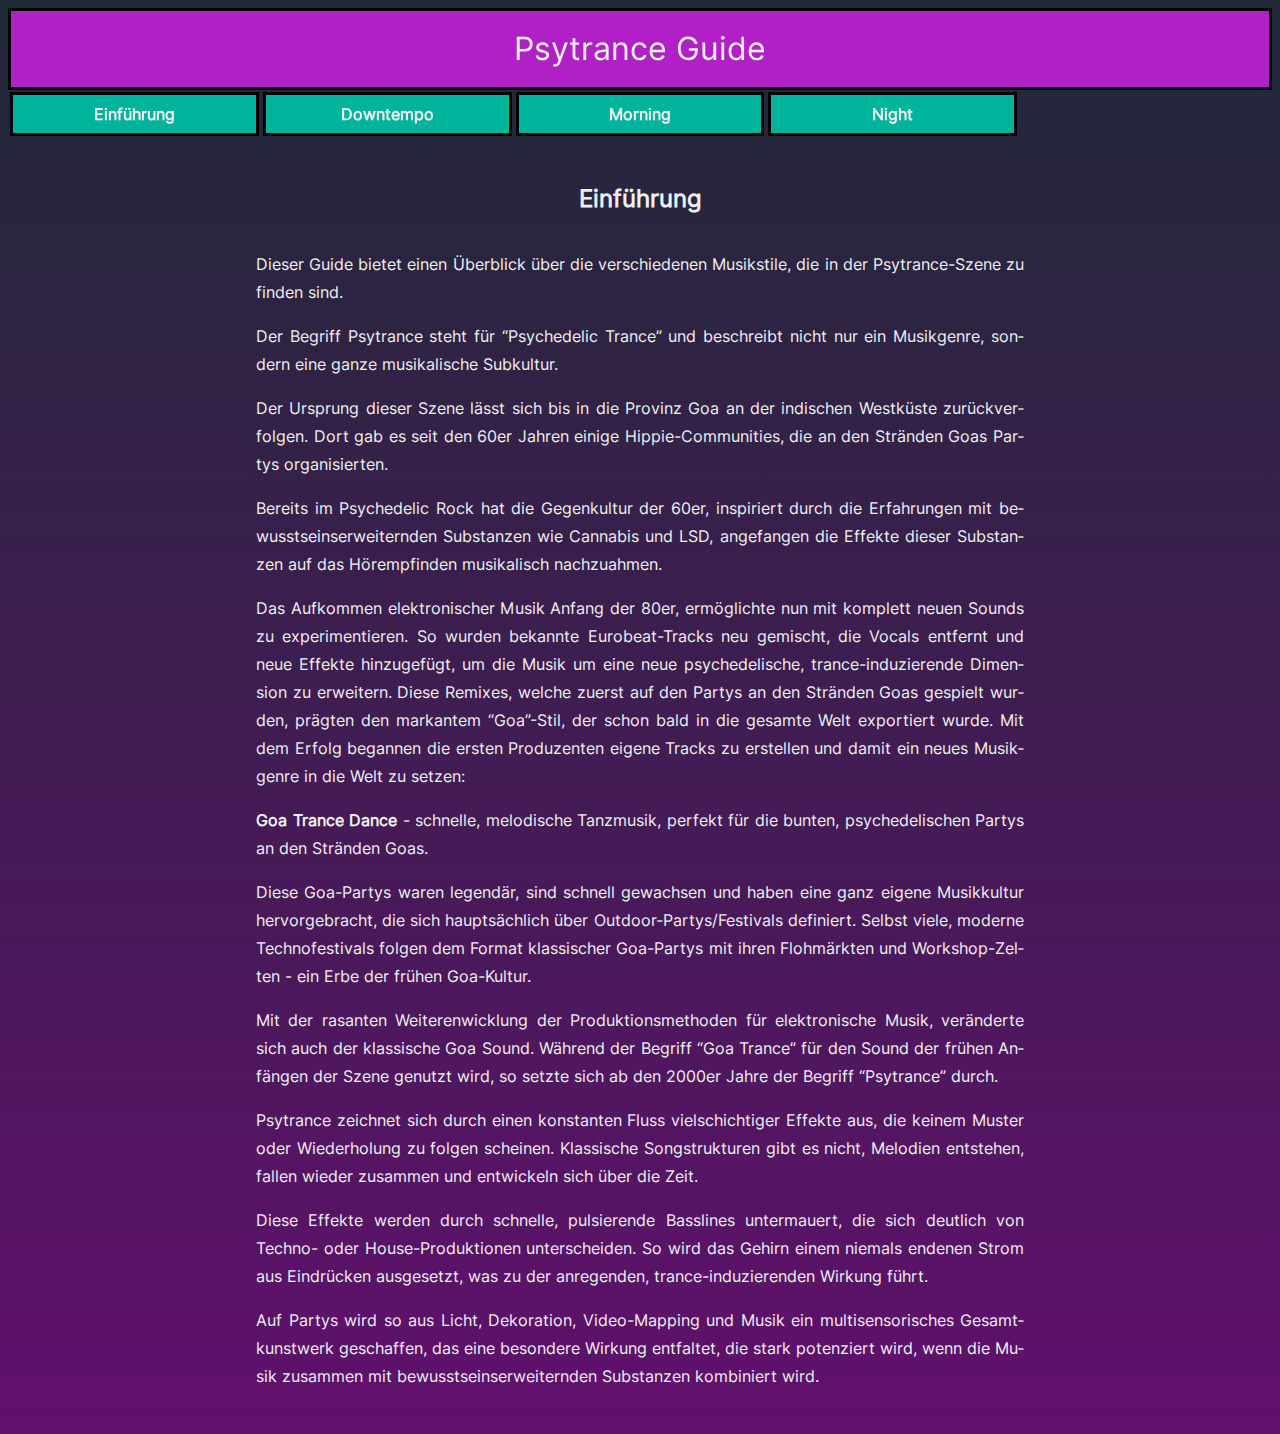
==== commit c18402d1: "psytrance: restore menu" ====
--- a/psytrance/index.html
+++ b/psytrance/index.html
@@ -9,18 +9,59 @@
     <link rel="icon" type="image/svg+xml" href="/psytrance/favicon.svg" />
 </head>
 <body>
-    <header>
-        <h1>Psytrance Guide</h1>
+    <header class="header">
+        <div class="logo">
+            <a href="/psytrance">Psytrance Guide</a>
+        </div>
+        <nav>
+            <div class="row">
+    
+                <div class="nav-button">
+                    <div class="button"><a href="/psytrance">Einführung</a></div>
+                </div>
+    
+                <div class="nav-button">
+                    <label for="downtempo-menu" class="button dropdown">Downtempo</label>
+                    <input type="checkbox" id="downtempo-menu" class="dropdown-box">
+                    <div class="row dropdown-content">
+                        <div class="dropdown-entry"><a href="/psytrance/downtempo">Psychedelic Downtempo</a></div>
+                        <div class="dropdown-entry"><a href="/psytrance/downtempo#psychedelische-live-musik">Live-Musik</a></div>
+                        <div class="dropdown-entry"><a href="/psytrance/downtempo#psychedelic-ambient">Psychedelic Ambient</a></div>
+                        <div class="dropdown-entry"><a href="/psytrance/downtempo#psychillpsybient">Psychill/Psybient</a></div>
+                        <div class="dropdown-entry"><a href="/psytrance/downtempo#psy-dub">Psy Dub</a></div>
+                        <div class="dropdown-entry"><a href="/psytrance/downtempo#psy-bass">Psy Bass</a></div>
+                        <div class="dropdown-entry"><a href="/psytrance/downtempo#chillgressive">Chillgressive</a></div>
+                        <div class="dropdown-entry"><a href="/psytrance/downtempo#dark-psychill">Dark Psychill</a></div>
+                    </div>
+                </div>
+    
+                <div class="nav-button">
+                    <label for="morning-menu" class="button dropdown">Morning</label>
+                    <input type="checkbox" id="morning-menu" class="dropdown-box">
+                    <div class="row dropdown-content">
+                        <div class="dropdown-entry"><a href="/psytrance/morning">Morning Psytrance</a></div>
+                        <div class="dropdown-entry"><a href="/psytrance/morning#goa-trance-neo-goa-135-150-bpm">Goa Trance</a></div>
+                        <div class="dropdown-entry"><a href="/psytrance/morning#progressive-psytrance-proggie-135-142-bpm">Progressive</a></div>
+                        <div class="dropdown-entry"><a href="/psytrance/morning#fullon-142-145-bpm">FullOn</a></div>
+                        <div class="dropdown-entry"><a href="/psytrance/morning#psychedelic-techno">Psy Techno</a></div>
+                    </div>
+                </div>
+    
+                <div class="nav-button">
+                    <label for="night-menu" class="button dropdown">Night</label>
+                    <input type="checkbox" id="night-menu" class="dropdown-box">
+                    <div class="row dropdown-content">
+                        <div class="dropdown-entry"><a href="/psytrance/night">Night Psytrance</a></div>
+                        <div class="dropdown-entry"><a href="/psytrance/night#twilight--night-fullon-142-148-bpm">Twilight/Night Fullon</a></div>
+                        <div class="dropdown-entry"><a href="/psytrance/night#dark-psy-145-160-bpm">Dark Psy</a></div>
+                        <div class="dropdown-entry"><a href="/psytrance/night#forest-148-155-bpm">Forest</a></div>
+                        <div class="dropdown-entry"><a href="/psytrance/night#hi-tech-160-200-bpm">Hi-Tech</a></div>
+                        <div class="dropdown-entry"><a href="/psytrance/night#zenonesque--dark-prog-130-138-bpm">Dark Prog</a></div>
+                    </div>
+                </div>
+            </div>
+        </nav>
     </header>
-
-    <nav>
-        <ul>
-            <li class="button"><a href="/psytrance">Einführung</a></li>
-            <li class="button"><a href="/psytrance/downtempo">Downtempo</a></li>
-            <li class="button"><a href="/psytrance/morning">Morning Psytrance</a></li>
-            <li class="button"><a href="/psytrance/night">Night Psytrance</a></li>
-        </ul>
-    </nav>
 
     <article>
         <h2 id="einführung">Einführung</h2>
--- a/psytrance/styles.css
+++ b/psytrance/styles.css
@@ -6,13 +6,20 @@
 :root {
     --text: #efefef;
     --gradient: linear-gradient(#1f2937, #61106d);
-    --background-header: #b11fc6;
+    --background-header: #1f2937;
+    --background-logo: #b11fc6;
     --button: #00b49c;
     --button-hover: #00ccb1;
+    --dropdown-entry: #1aa5c4;
+    --dropdown-entry-hover: #1abbde;
     --black: #000;
     --blockquote-text: #2c2c2c;
     --blockquote: #d2d200;
-}  
+}
+
+html {
+    scroll-padding-top: 200px;
+}
 
 body {
     font-family: Inter, Arial, sans-serif;
@@ -27,65 +34,20 @@
     color: var(--text);
 }
 
-header {
-    padding-top: 20px;
-    padding-bottom: 20px;
-    background-color: var(--background-header);
-    border: 3px solid var(--black);
-}
-
 nav {
-    padding-top: 10px;
-    padding-bottom: 20px;
-    margin-top: 10px;
-    text-align: center;
-}
-
-nav ul {
-    list-style-type: none;
-    padding: 0;
-    margin: 0;
-}
-
-nav ul li {
-    display: inline-block;
-}
-
-.button:hover {
-    background-color: var(--button-hover);
-}
-
-.button {
-    border: 3px solid var(--black);
-    background-color: var(--button);
-    font-weight: bold;
-    text-decoration: none;
-    padding-left: 20px;
-    padding-right: 20px;
-    padding-top: 10px;
-    padding-bottom: 10px;
-    margin: 5px;
-}
-
-.button > a {
-    text-decoration: none;
-}
-
-
-nav,
+    text-align: center;
+}
+
 article {
     max-width: 48rem;
     margin-left: auto;
     margin-right: auto;
-}
-
-article {
     padding: 20px;
 }
 
 h1 {
-    font-size: 32px;
-    margin: 0;
+    font-size: 28px;
+    margin-bottom: 30px;
     text-align: center;
 }
 
@@ -126,4 +88,126 @@
 
 strong {
     font-weight: bold;
+}
+
+.header {
+    position: sticky;
+    top: 0;
+}
+
+.logo {
+    padding-top: 10px;
+    padding-bottom: 10px;
+    background-color: var(--background-logo);
+    border: 3px solid var(--black);
+    font-size: 32px;
+    margin: 0;
+    text-align: center;
+    display: block;
+}
+
+.logo > a {
+    text-decoration: none;
+}
+
+.button {
+    border: 3px solid var(--black);
+    background-color: var(--button);
+    font-weight: bold;
+    text-decoration: none;
+    padding-left: 10px;
+    padding-right: 10px;
+    padding-top: 5px;
+    padding-bottom: 5px;
+    margin: 2px;
+    cursor: pointer;
+    display: block;
+}
+
+.button:hover {
+    background-color: var(--button-hover);
+}
+
+.button > a {
+    text-decoration: none;
+}
+
+.dropdown-entry {
+    border: 3px solid var(--black);
+    background-color: var(--dropdown-entry);
+    font-weight: bold;
+    text-decoration: none;
+    padding-left: 10px;
+    padding-right: 10px;
+    padding-top: 5px;
+    padding-bottom: 5px;
+    margin-top: 1px;
+    margin-bottom: 1px;
+    margin-left: 5px;
+    margin-right: 5px;
+    cursor: pointer;
+    display: block;
+}
+
+.dropdown-entry:hover {
+    background-color: var(--dropdown-entry-hover);
+}
+
+.dropdown-entry > a {
+    text-decoration: none;
+}
+
+.row:after {
+    content: "";
+    display: table;
+    clear: both;
+}
+
+.nav-button {
+    float: left;
+    width: 20%;
+}
+
+.dropdown-box {
+    display: none;
+}
+
+.dropdown-content {
+    display: none;
+    position: absolute;
+}
+
+.nav-button:hover > .dropdown-content {
+    display: block;
+}
+
+.dropdown-box:checked + .button {
+    background-color: var(--button-checked);
+}
+
+@media screen and (max-width: 775px) {
+    html {
+        scroll-padding-top: initial;
+    }
+    .header {
+        position: initial;
+        top: initial;
+    }
+    .logo {
+        position: sticky;
+        top: 0;
+    }
+    .button, .nav-button {
+        float: none;
+        width: auto;
+        display: block;
+    }
+    .nav-button:hover > .dropdown-content {
+        display: none;
+    }
+    .dropdown-box:checked + .dropdown-content {
+        display: block;
+        position: initial;
+        top: auto;
+    }
 }